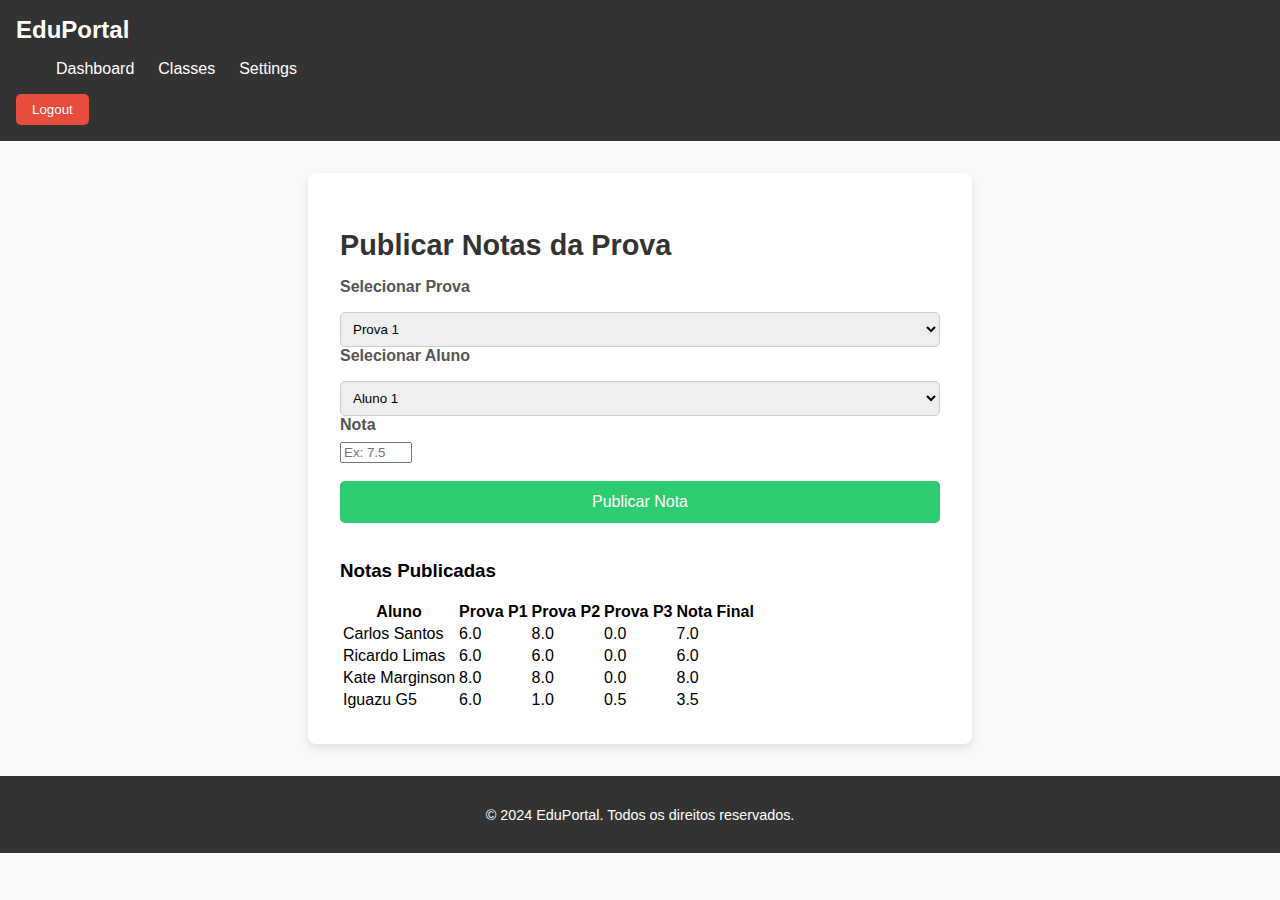
==== gp/PublicarNotasProva.html @ 139f2f9b "Add files via upload" ====
<!DOCTYPE html>
<html lang="pt-br">
<head>
    <meta charset="UTF-8">
    <title>Publicar Notas da Prova</title>
    <link rel="stylesheet" href="publicarNotasProva.css">
</head>
<body>
    <header class="header">
        <nav>
            <a href="#" class="logo">EduPortal</a>
            <ul class="nav-links">
                <li><a href="#">Dashboard</a></li>
                <li><a href="#">Classes</a></li>
                <li><a href="#">Settings</a></li>
            </ul>
            <button class="logout">Logout</button>
        </nav>
    </header>

    <main class="container">
        <div class="form-wrapper">
            <h2>Publicar Notas da Prova</h2>
            <form>
                <label for="prova">Selecionar Prova</label>
                <select id="prova">
                    <option>Prova 1</option>
                    <option>Prova 2</option>
                    <option>Prova Final</option>
                </select>

                <label for="aluno">Selecionar Aluno</label>
                <select id="aluno">
                    <option>Aluno 1</option>
                    <option>Aluno 2</option>
                    <option>Aluno 3</option>
                    <option>Aluno 4</option>
                </select>

                <label for="nota">Nota</label>
                <input type="number" id="nota" name="nota" placeholder="Ex: 7.5" min="0" max="10" step="0.1" >
            </br></br>
                <button type="submit" class="submit-btn">Publicar Nota</button>
            </br>
            </form>

            <h3>Notas Publicadas</h3>
            <table class="notas-tabela">
                <thead>
                    <tr>
                        <th>Aluno</th>
                        <th>Prova P1</th>
			<th>Prova P2</th>
			<th>Prova P3</th>
                        <th>Nota Final</th>
                    </tr>
                </thead>
                <tbody>
                    <tr>
                        <td>Carlos Santos</td>
                        <td>6.0</td>
                        <td>8.0</td>
			<td>0.0</td>
			<td>7.0</td>
                    </tr>
                    <tr>
                        <td>Ricardo Limas</td>
                        <td>6.0</td>
                        <td>6.0</td>
			<td>0.0</td>
			<td>6.0</td>
                    </tr>
                    <tr>
                        <td>Kate Marginson</td>
                        <td>8.0</td>
                        <td>8.0</td>
			<td>0.0</td>
			<td>8.0</td>
                    </tr>
                    <tr>
                        <td>Iguazu G5</td>
                        <td>6.0</td>
                        <td>1.0</td>
			<td>0.5</td>
			<td>3.5</td>
                    </tr>
                </tbody>
            </table>
        </div>
    </main>

    <footer>
        <p>&copy; 2024 EduPortal. Todos os direitos reservados.</p>
    </footer>
</body>
</html>
---- gp/publicarNotasProva.css ----
/* styles.css */

body {
    font-family: Arial, sans-serif;
    margin: 0;
    padding: 0;
    background-color: #f9f9f9;
}

.header {
    background-color: #333;
    padding: 1rem;
    display: flex;
    justify-content: space-between;
    align-items: center;
}

.header .logo {
    color: #fff;
    font-weight: bold;
    font-size: 1.5rem;
    text-decoration: none;
}

.nav-links {
    list-style-type: none;
    display: flex;
    gap: 1.5rem;
}

.nav-links a {
    color: #fff;
    text-decoration: none;
    font-size: 1rem;
}

.logout {
    background-color: #e74c3c;
    color: #fff;
    padding: 0.5rem 1rem;
    border: none;
    border-radius: 5px;
    cursor: pointer;
}

.container {
    max-width: 600px;
    margin: 2rem auto;
    padding: 2rem;
    background-color: #fff;
    border-radius: 8px;
    box-shadow: 0 4px 8px rgba(0, 0, 0, 0.1);
}

h2 {
    font-size: 1.8rem;
    margin-bottom: 1rem;
    color: #333;
}

.form-container,
.room-selection {
    margin-bottom: 1.5rem;
}

label {
    display: block;
    margin-bottom: 0.5rem;
    font-weight: bold;
    color: #555;
}

select,
input[type="radio"] {
    margin-top: 0.5rem;
    padding: 0.5rem;
    width: 100%;
    border: 1px solid #ccc;
    border-radius: 5px;
}

.room-selection label {
    display: flex;
    align-items: center;
    margin-top: 0.5rem;
    font-weight: normal;
    cursor: pointer;
}

.room-selection input[type="radio"] {
    margin-right: 0.5rem;
}

.submit-btn {
    display: block;
    width: 100%;
    padding: 0.75rem;
    background-color: #2ecc71;
    color: #fff;
    border: none;
    border-radius: 5px;
    font-size: 1rem;
    cursor: pointer;
}

.submit-btn:hover {
    background-color: #27ae60;
}

footer {
    text-align: center;
    padding: 1rem 0;
    background-color: #333;
    color: #fff;
    font-size: 0.9rem;
}
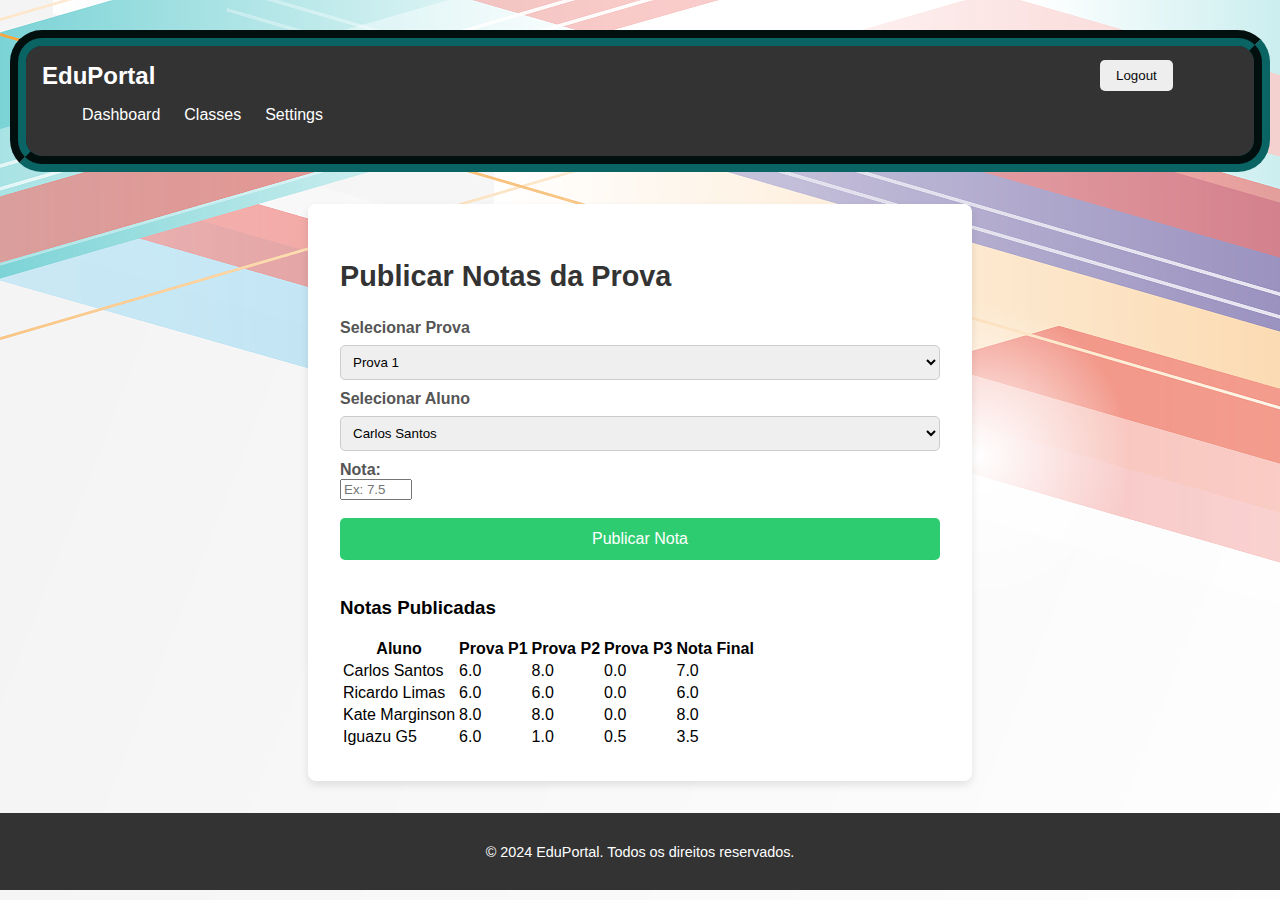
==== commit 3bd48ec8: "Merge pull request #1 from MatheusMaczin/Update-v2" ====
--- a/gp/PublicarNotasProva.html
+++ b/gp/PublicarNotasProva.html
@@ -31,13 +31,13 @@
 
                 <label for="aluno">Selecionar Aluno</label>
                 <select id="aluno">
-                    <option>Aluno 1</option>
-                    <option>Aluno 2</option>
-                    <option>Aluno 3</option>
-                    <option>Aluno 4</option>
+                    <option>Carlos Santos</option>
+                    <option>Ricardo Limas</option>
+                    <option>Kate Marginson</option>
+                    <option>Iguazu G5</option>
                 </select>
 
-                <label for="nota">Nota</label>
+                <label for="nota">Nota:</label>
                 <input type="number" id="nota" name="nota" placeholder="Ex: 7.5" min="0" max="10" step="0.1" >
             </br></br>
                 <button type="submit" class="submit-btn">Publicar Nota</button>
--- a/gp/publicarNotasProva.css
+++ b/gp/publicarNotasProva.css
@@ -1,116 +1,125 @@
 /* styles.css */
 
 body {
-    font-family: Arial, sans-serif;
-    margin: 0;
-    padding: 0;
-    background-color: #f9f9f9;
+  font-family: Arial, sans-serif;
+  margin: 0;
+  padding: 0;
+  background-image: url('/image/background-1829559_1920.png');
 }
 
 .header {
-    background-color: #333;
-    padding: 1rem;
-    display: flex;
-    justify-content: space-between;
-    align-items: center;
+  background-color: #333;
+  padding: 1rem;
+  display: flex;
+  justify-content: space-between;
+  align-items: center;
+  border: groove 1em rgb(11, 100, 100);
+  border-radius: 2em;
+  margin-top: 30px;
+  margin-left: 10px;
+  margin-right: 10px;
 }
 
 .header .logo {
-    color: #fff;
-    font-weight: bold;
-    font-size: 1.5rem;
-    text-decoration: none;
+  color: #fff;
+  font-weight: bold;
+  font-size: 1.5rem;
+  text-decoration: none;
 }
 
 .nav-links {
-    list-style-type: none;
-    display: flex;
-    gap: 1.5rem;
+  list-style-type: none;
+  display: flex;
+  gap: 1.5rem;
 }
 
 .nav-links a {
-    color: #fff;
-    text-decoration: none;
-    font-size: 1rem;
+  color: #fff;
+  text-decoration: none;
+  font-size: 1rem;
 }
 
 .logout {
-    background-color: #e74c3c;
-    color: #fff;
-    padding: 0.5rem 1rem;
-    border: none;
-    border-radius: 5px;
-    cursor: pointer;
+  background-color: #eeeeee;
+  color: #0a0a0a;
+  padding: 0.5rem 1rem;
+  border: none;
+  border-radius: 5px;
+  cursor: pointer;
+  position: absolute;
+  top: 60px;
+  left: 1100px;
 }
 
 .container {
-    max-width: 600px;
-    margin: 2rem auto;
-    padding: 2rem;
-    background-color: #fff;
-    border-radius: 8px;
-    box-shadow: 0 4px 8px rgba(0, 0, 0, 0.1);
+  max-width: 600px;
+  margin: 2rem auto;
+  padding: 2rem;
+  background-color: #fff;
+  border-radius: 8px;
+  box-shadow: 0 4px 8px rgba(0, 0, 0, 0.1);
 }
 
 h2 {
-    font-size: 1.8rem;
-    margin-bottom: 1rem;
-    color: #333;
+  font-size: 1.8rem;
+  margin-bottom: 1rem;
+  color: #333;
 }
 
 .form-container,
 .room-selection {
-    margin-bottom: 1.5rem;
+  margin-bottom: 1.5rem;
 }
 
 label {
-    display: block;
-    margin-bottom: 0.5rem;
-    font-weight: bold;
-    color: #555;
+  display: block;
+  font-weight: bold;
+  color: #555;
+  padding-top: 10px;
+  margin-bottom: 0px;
 }
 
 select,
-input[type="radio"] {
-    margin-top: 0.5rem;
-    padding: 0.5rem;
-    width: 100%;
-    border: 1px solid #ccc;
-    border-radius: 5px;
+input[type='radio'] {
+  margin-top: 0.5rem;
+  padding: 0.5rem;
+  width: 100%;
+  border: 1px solid #ccc;
+  border-radius: 5px;
 }
 
 .room-selection label {
-    display: flex;
-    align-items: center;
-    margin-top: 0.5rem;
-    font-weight: normal;
-    cursor: pointer;
+  display: flex;
+  align-items: center;
+  margin-top: 0.5rem;
+  font-weight: normal;
+  cursor: pointer;
 }
 
-.room-selection input[type="radio"] {
-    margin-right: 0.5rem;
+.room-selection input[type='radio'] {
+  margin-right: 0.5rem;
 }
 
 .submit-btn {
-    display: block;
-    width: 100%;
-    padding: 0.75rem;
-    background-color: #2ecc71;
-    color: #fff;
-    border: none;
-    border-radius: 5px;
-    font-size: 1rem;
-    cursor: pointer;
+  display: block;
+  width: 100%;
+  padding: 0.75rem;
+  background-color: #2ecc71;
+  color: #fff;
+  border: none;
+  border-radius: 5px;
+  font-size: 1rem;
+  cursor: pointer;
 }
 
 .submit-btn:hover {
-    background-color: #27ae60;
+  background-color: #27ae60;
 }
 
 footer {
-    text-align: center;
-    padding: 1rem 0;
-    background-color: #333;
-    color: #fff;
-    font-size: 0.9rem;
+  text-align: center;
+  padding: 1rem 0;
+  background-color: #333;
+  color: #fff;
+  font-size: 0.9rem;
 }
